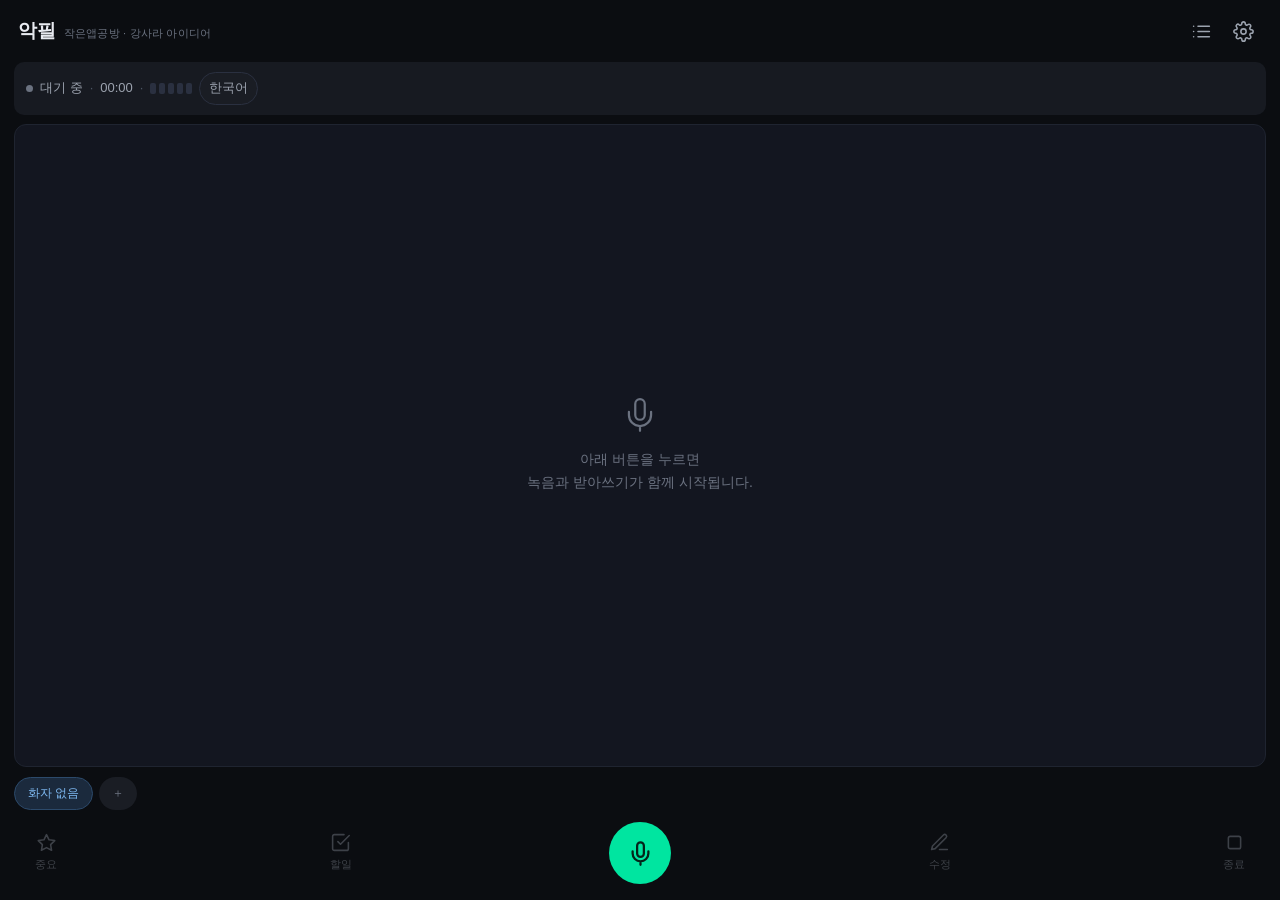
==== index.html @ cc072034 "문단 나누기 눈금을 실제 말버릇 크기로 — 0.5·1·1.5·2·3초, 기본 1초 눈금 자체가 잘못 잡혀 있었다. 2·3·5·8·15·30초였는데, 사람이 말하다가 3초를 쉬는 일" ====
<!DOCTYPE html>
<html lang="ko">
<head>
<meta charset="utf-8">
<meta name="viewport" content="width=device-width, initial-scale=1, viewport-fit=cover, maximum-scale=1, user-scalable=no">
<title>악필</title>
<meta name="description" content="말소리를 실시간으로 받아쓰는 회의록 앱">
<meta name="theme-color" content="#0B0D11">
<meta name="apple-mobile-web-app-capable" content="yes">
<meta name="apple-mobile-web-app-status-bar-style" content="black-translucent">
<meta name="apple-mobile-web-app-title" content="악필">
<link rel="manifest" href="manifest.json">
<link rel="apple-touch-icon" href="icons/icon-180.png">
<link rel="icon" sizes="32x32" href="icons/favicon-32.png">
<link rel="icon" sizes="192x192" href="icons/icon-192.png">
<link rel="stylesheet" href="styles.css">
</head>
<body>

<!-- ────────── 녹음 화면 ────────── -->
<section class="screen is-active" id="screen-rec">

  <header class="topbar">
    <div class="brand">
      <h1>악필</h1>
      <span class="maker">작은앱공방 · 강사라 아이디어</span>
    </div>
    <div class="topbar-actions">
      <button type="button" class="iconbtn" id="btn-list" aria-label="회의 목록">
        <svg viewBox="0 0 24 24" class="ic"><path d="M8 6h13M8 12h13M8 18h13M3 6h.01M3 12h.01M3 18h.01"/></svg>
      </button>
      <button type="button" class="iconbtn" id="btn-set" aria-label="설정">
        <svg viewBox="0 0 24 24" class="ic"><circle cx="12" cy="12" r="3"/><path d="M19.4 15a1.65 1.65 0 0 0 .33 1.82l.06.06a2 2 0 1 1-2.83 2.83l-.06-.06a1.65 1.65 0 0 0-1.82-.33 1.65 1.65 0 0 0-1 1.51V21a2 2 0 1 1-4 0v-.09A1.65 1.65 0 0 0 9 19.4a1.65 1.65 0 0 0-1.82.33l-.06.06a2 2 0 1 1-2.83-2.83l.06-.06a1.65 1.65 0 0 0 .33-1.82 1.65 1.65 0 0 0-1.51-1H3a2 2 0 1 1 0-4h.09A1.65 1.65 0 0 0 4.6 9a1.65 1.65 0 0 0-.33-1.82l-.06-.06a2 2 0 1 1 2.83-2.83l.06.06A1.65 1.65 0 0 0 9 4.6a1.65 1.65 0 0 0 1-1.51V3a2 2 0 1 1 4 0v.09a1.65 1.65 0 0 0 1 1.51 1.65 1.65 0 0 0 1.82-.33l.06-.06a2 2 0 1 1 2.83 2.83l-.06.06a1.65 1.65 0 0 0-.33 1.82V9a1.65 1.65 0 0 0 1.51 1H21a2 2 0 1 1 0 4h-.09a1.65 1.65 0 0 0-1.51 1z"/></svg>
      </button>
    </div>
  </header>

  <div class="statusbar" id="statusbar">
    <div class="status-left">
      <span class="dot" id="status-dot" aria-hidden="true"></span>
      <span class="status-text" id="status-text">대기 중</span>
      <span class="sep" aria-hidden="true">·</span>
      <span class="elapsed" id="elapsed">00:00</span>
      <span class="sep" aria-hidden="true">·</span>
      <span class="level" id="level" role="img" aria-label="마이크 입력 음량"
      ><i></i><i></i><i></i><i></i><i></i></span>
      <button type="button" class="langbtn" id="btn-lang"
              aria-label="받아쓰기 언어 바꾸기">한국어</button>
      <button type="button" class="langbtn" id="btn-hide" hidden
              aria-label="화면 숨기기">숨김</button>
    </div>
    <div class="status-right" id="wake-badge" hidden aria-label="화면 유지 중">
      <svg viewBox="0 0 24 24" class="ic-sm"><path d="M9 18h6M10 22h4M12 2a7 7 0 0 0-4 12.7V17h8v-2.3A7 7 0 0 0 12 2z"/></svg>
    </div>
  </div>

  <div class="transcript" id="transcript" role="log" aria-live="polite" aria-label="변환된 회의 내용">
    <div class="empty" id="empty-hint">
      <svg viewBox="0 0 24 24" class="ic-lg"><path d="M12 2a3 3 0 0 0-3 3v7a3 3 0 0 0 6 0V5a3 3 0 0 0-3-3z"/><path d="M19 10v2a7 7 0 0 1-14 0v-2M12 19v3"/></svg>
      <p>아래 버튼을 누르면<br>녹음과 받아쓰기가 함께 시작됩니다.</p>
    </div>
  </div>

  <div class="speakers" id="speakers">
    <button type="button" class="chip is-on" data-speaker="">화자 없음</button>
    <button type="button" class="chip chip-add" id="btn-add-speaker" aria-label="화자 추가">＋</button>
  </div>

  <nav class="controls" aria-label="녹음 조작">
    <button type="button" class="ctl" id="btn-mark" aria-label="중요 표시" disabled>
      <svg viewBox="0 0 24 24" class="ic"><path d="m12 3 2.9 5.9 6.5.9-4.7 4.6 1.1 6.5L12 17.8 6.2 20.9l1.1-6.5L2.6 9.8l6.5-.9L12 3z"/></svg>
      <span>중요</span>
    </button>
    <button type="button" class="ctl" id="btn-todo" aria-label="할일 표시" disabled>
      <svg viewBox="0 0 24 24" class="ic"><path d="M9 11l3 3L22 4"/><path d="M21 12v7a2 2 0 0 1-2 2H5a2 2 0 0 1-2-2V5a2 2 0 0 1 2-2h11"/></svg>
      <span>할일</span>
    </button>

    <button type="button" class="ctl-main" id="btn-main" aria-label="녹음 시작">
      <svg viewBox="0 0 24 24" class="ic-main" id="ic-main"><path d="M12 2a3 3 0 0 0-3 3v7a3 3 0 0 0 6 0V5a3 3 0 0 0-3-3z"/><path d="M19 10v2a7 7 0 0 1-14 0v-2M12 19v3"/></svg>
    </button>

    <button type="button" class="ctl" id="btn-edit" aria-label="문장 수정" disabled>
      <svg viewBox="0 0 24 24" class="ic"><path d="M12 20h9"/><path d="M16.5 3.5a2.1 2.1 0 0 1 3 3L7 19l-4 1 1-4 12.5-12.5z"/></svg>
      <span>수정</span>
    </button>
    <button type="button" class="ctl" id="btn-stop" aria-label="회의 종료" disabled>
      <svg viewBox="0 0 24 24" class="ic"><rect x="5" y="5" width="14" height="14" rx="2"/></svg>
      <span>종료</span>
    </button>
  </nav>
</section>

<!-- ────────── 정리 화면 ────────── -->
<section class="screen" id="screen-save">
  <header class="topbar">
    <button type="button" class="iconbtn" id="btn-save-back" aria-label="뒤로">
      <svg viewBox="0 0 24 24" class="ic"><path d="M19 12H5M12 19l-7-7 7-7"/></svg>
    </button>
    <div class="brand"><h1>회의 정리</h1></div>
    <div class="topbar-actions"></div>
  </header>

  <div class="form">
    <label class="field">
      <span>제목</span>
      <input type="text" id="in-title" placeholder="예: 3분기 예산 회의">
    </label>
    <label class="field">
      <span>참석자</span>
      <input type="text" id="in-people" placeholder="쉼표로 구분해서 입력">
    </label>
    <div class="meta-row" id="save-meta"></div>
    <audio id="player" controls preload="metadata" hidden></audio>
  </div>

  <div class="transcript transcript-review" id="review"></div>

  <nav class="controls controls-flat">
    <button type="button" class="btn btn-ghost" id="btn-copy">
      <svg viewBox="0 0 24 24" class="ic"><rect x="9" y="9" width="13" height="13" rx="2"/><path d="M5 15H4a2 2 0 0 1-2-2V4a2 2 0 0 1 2-2h9a2 2 0 0 1 2 2v1"/></svg>
      복사
    </button>
    <button type="button" class="btn btn-primary" id="btn-share">
      <svg viewBox="0 0 24 24" class="ic"><path d="M4 12v8a2 2 0 0 0 2 2h12a2 2 0 0 0 2-2v-8"/><path d="M16 6l-4-4-4 4M12 2v14"/></svg>
      공유
    </button>
  </nav>
</section>

<!-- ────────── 목록 화면 ────────── -->
<section class="screen" id="screen-list">
  <header class="topbar">
    <button type="button" class="iconbtn" id="btn-list-back" aria-label="뒤로">
      <svg viewBox="0 0 24 24" class="ic"><path d="M19 12H5M12 19l-7-7 7-7"/></svg>
    </button>
    <div class="brand"><h1>회의 목록</h1></div>
    <div class="topbar-actions"></div>
  </header>
  <div class="list" id="list"></div>
</section>

<!-- ────────── 설정 화면 ────────── -->
<section class="screen" id="screen-set">
  <header class="topbar">
    <button type="button" class="iconbtn" id="btn-set-back" aria-label="뒤로">
      <svg viewBox="0 0 24 24" class="ic"><path d="M19 12H5M12 19l-7-7 7-7"/></svg>
    </button>
    <div class="brand"><h1>설정</h1></div>
    <div class="topbar-actions"></div>
  </header>

  <div class="set-scroll">

    <section class="group">
      <h2>받아쓰기 엔진</h2>
      <p class="group-note">딥그램 키를 넣으면 <b>녹음과 받아쓰기가 동시에</b> 됩니다. 비워 두면 브라우저 받아쓰기로 동작하는데, 그때는 마이크를 두고 다투기 때문에 둘 중 하나만 됩니다.</p>
      <div class="row">
        <div class="row-txt">
          <p>딥그램 키</p>
          <small id="dgkey-state">확인 중…</small>
        </div>
      </div>
      <div class="dict-add">
        <input type="password" id="set-dgkey" placeholder="키를 붙여넣으세요"
               autocomplete="off" autocapitalize="off" spellcheck="false" aria-label="딥그램 API 키">
        <button type="button" class="dict-plus" id="dgkey-clear" aria-label="키 지우기">×</button>
      </div>
      <p class="group-note">키는 <b>이 폰에만</b> 저장됩니다. 저장소나 서버로 나가지 않습니다. console.deepgram.com 에서 발급합니다.</p>
    </section>

    <section class="group">
      <h2>녹음</h2>
      <div class="row">
        <div class="row-txt">
          <p>함께 녹음하기</p>
          <small>끄면 받아쓰기만 합니다. 아이폰에서 글이 안 올라오면 꺼 보세요.</small>
        </div>
        <button type="button" class="sw" id="set-record" role="switch" aria-checked="true" aria-label="함께 녹음하기"><i></i></button>
      </div>
    </section>

    <section class="group">
      <h2>받아쓰기</h2>
      <div class="row">
        <div class="row-txt">
          <p>문단 나누기</p>
          <small>같은 사람이라도 이만큼 말이 끊기면 새 문단으로 넘깁니다. 쉬지 않고 말하면 길이를 보고 알아서 끊습니다.</small>
        </div>
        <select id="set-gap" aria-label="문단 나누기 간격">
          <option value="0.5">0.5초</option>
          <option value="1">1초</option>
          <option value="1.5">1.5초</option>
          <option value="2">2초</option>
          <option value="3">3초</option>
        </select>
      </div>
      <div class="row">
        <div class="row-txt"><p>화자 칩 보이기</p><small>이름을 탭해 발언자를 붙이는 줄입니다.</small></div>
        <button type="button" class="sw" id="set-chips" role="switch" aria-checked="true" aria-label="화자 칩 보이기"><i></i></button>
      </div>
      <div class="row">
        <div class="row-txt"><p>글자 크기</p><small id="size-out">15px</small></div>
        <input type="range" id="set-size" min="13" max="21" step="1" value="15" aria-label="글자 크기">
      </div>
    </section>

    <section class="group">
      <h2>참석자</h2>
      <p class="group-note">회의 중 화자 칩으로 쓸 이름입니다. 이름을 탭해 발언자를 붙입니다.</p>
      <div class="taglist" id="people-list"></div>
      <div class="dict-add">
        <input type="text" id="person-name" placeholder="이름" aria-label="참석자 이름">
        <button type="button" class="dict-plus" id="person-add" aria-label="추가">＋</button>
      </div>
    </section>

    <section class="group">
      <h2>용어 사전</h2>
      <p class="group-note">회사 약어나 사람 이름처럼 잘못 듣기 쉬운 말을 미리 넣어 두세요. <b>바르게 적어 두면</b> 그 말을 먼저 알고 들어서 더 잘 알아듣습니다. 참석자 이름은 자동으로 함께 들어갑니다.
        <button type="button" class="link-btn" id="dict-open">등록된 말 0개</button></p>
      <div class="dict-add">
        <input type="text" id="dict-word" placeholder="예: 정산팀" aria-label="등록할 말"
               autocapitalize="off" spellcheck="false">
        <button type="button" class="dict-plus" id="dict-add" aria-label="추가">＋</button>
      </div>
    </section>

    <p class="foot">악필 · 작은앱공방</p>
  </div>
</section>

<!-- 공유 선택 시트 (녹음이 있을 때) -->
<!-- 숨김 화면. 회의 중 화면을 끄면 안드로이드가 마이크를 막아 녹음이 무음이
     된다(실측). 그래서 화면은 켜 두되 완전한 검정으로 덮는다. AMOLED 에서는
     검정이면 픽셀이 꺼져 빛도 안 새고 배터리도 덜 쓴다. -->
<div class="blackout" id="blackout" hidden role="button" tabindex="0"
     aria-label="숨김 화면. 화면을 누르면 돌아갑니다">
  <p class="blackout-hint" id="blackout-hint">화면을 누르면 돌아옵니다</p>
  <span class="blackout-warn" id="blackout-warn" hidden aria-label="소리가 안 들어옵니다"></span>
</div>

<!-- 등록한 말 목록. 설정 화면에 죽 늘어놓으면 길어지므로 눌렀을 때만 보여준다. -->
<div class="sheet-back" id="dict-sheet" hidden>
  <div class="sheet" role="dialog" aria-labelledby="dict-sheet-title">
    <p class="sheet-title" id="dict-sheet-title">등록된 말</p>
    <div class="taglist" id="dict"></div>
    <button type="button" class="sheet-cancel" id="dict-close">닫기</button>
  </div>
</div>

<!-- 마이크가 무음일 때 회의를 시작하기 전에 막아 세운다.
     블루투스 이어폰·시계가 마이크를 가져가면 녹음이 통째로 무음이 되는데,
     회의가 끝나고서야 알게 되면 되돌릴 방법이 없다. -->
<div class="sheet-back" id="mic-sheet" hidden>
  <div class="sheet" role="alertdialog" aria-labelledby="mic-sheet-title">
    <p class="sheet-title" id="mic-sheet-title">마이크에서 소리가 들어오지 않습니다</p>
    <p class="sheet-note">
      블루투스 이어폰이나 스마트워치가 마이크를 쓰고 있을 수 있습니다.<br>
      <b>설정 → 연결 → 블루투스</b> 에서 그 기기의 <b>통화 오디오</b>를 꺼 주세요.<br>
      음악이나 알림은 그대로 쓸 수 있습니다.
    </p>
    <button type="button" class="sheet-item" id="mic-retry">
      <svg viewBox="0 0 24 24" class="ic"><path d="M3 12a9 9 0 1 1 3 6.7"/><path d="M3 20v-5h5"/></svg>
      <span><b>다시 확인</b><small>통화 오디오를 끄고 눌러 주세요</small></span>
    </button>
    <button type="button" class="sheet-item" id="mic-anyway">
      <svg viewBox="0 0 24 24" class="ic"><path d="M12 2a3 3 0 0 0-3 3v7a3 3 0 0 0 6 0V5a3 3 0 0 0-3-3z"/><path d="M19 10v2a7 7 0 0 1-14 0v-2M12 19v3"/></svg>
      <span><b>그냥 시작</b><small>조용한 회의실이라 잘못 본 것일 수 있습니다</small></span>
    </button>
    <button type="button" class="sheet-cancel" id="mic-cancel">취소</button>
  </div>
</div>

<div class="sheet-back" id="share-sheet" hidden>
  <div class="sheet" role="dialog" aria-label="공유 방식 선택">
    <p class="sheet-title">무엇을 할까요?</p>
    <button type="button" class="sheet-item" id="share-text">
      <svg viewBox="0 0 24 24" class="ic"><path d="M4 6h16M4 12h16M4 18h10"/></svg>
      <span><b>회의록 텍스트</b><small>받아쓴 내용을 글로</small></span>
    </button>
    <button type="button" class="sheet-item" id="save-audio">
      <svg viewBox="0 0 24 24" class="ic"><path d="M21 15v4a2 2 0 0 1-2 2H5a2 2 0 0 1-2-2v-4"/><path d="M7 10l5 5 5-5M12 15V3"/></svg>
      <span><b>음성 파일 저장 (wav)</b><small>폰 다운로드 폴더에 파일로</small></span>
    </button>
    <button type="button" class="sheet-item" id="share-audio">
      <svg viewBox="0 0 24 24" class="ic"><path d="M4 12v8a2 2 0 0 0 2 2h12a2 2 0 0 0 2-2v-8"/><path d="M16 6l-4-4-4 4M12 2v14"/></svg>
      <span><b>음성 파일 보내기</b><small>카톡·메일로 원본(webm) 전송</small></span>
    </button>
    <button type="button" class="sheet-cancel" id="share-cancel">취소</button>
  </div>
</div>

<div class="toast" id="toast" role="status" aria-live="polite"></div>

<script src="app.js"></script>
</body>
</html>
---- styles.css ----
:root{
  --bg:#0B0D11;
  --surface:#131620;
  --surface-2:#171A21;
  --surface-3:#1A1D24;
  --line:#1F2430;
  --line-2:#2A3040;

  --text:#E8EAF0;
  --text-2:#9CA3AF;
  --text-3:#6B7280;

  --neon:#00E5A0;
  --neon-ink:#04241A;
  --rec:#FF3B6B;
  --blue:#7DB8F0;
  --blue-bg:#1B2A3D;
  --amber:#FFC85C;
  --amber-bg:#3A2B10;
  --violet:#B9A5F0;
  --violet-bg:#2A1F3D;

  --r:12px;
  --r-sm:10px;
  --safe-t:env(safe-area-inset-top,0px);
  --safe-b:env(safe-area-inset-bottom,0px);
}

*{box-sizing:border-box;-webkit-tap-highlight-color:transparent}
/* display 를 지정한 요소에도 hidden 이 먹게 한다 */
[hidden]{display:none !important}

html,body{height:100%}
body{
  margin:0;
  background:var(--bg);
  color:var(--text);
  font-family:-apple-system,BlinkMacSystemFont,"Apple SD Gothic Neo","Pretendard","Noto Sans KR","Malgun Gothic",sans-serif;
  font-size:15px;
  line-height:1.6;
  overscroll-behavior:none;
}

button{font:inherit;color:inherit;background:none;border:0;padding:0;cursor:pointer}
input{font:inherit}

/* ── 화면 전환 ── */
.screen{
  position:fixed;inset:0;
  display:none;
  flex-direction:column;
  padding:var(--safe-t) 14px calc(var(--safe-b) + 14px);
}
.screen.is-active{display:flex}

/* ── 상단 ── */
.topbar{
  display:flex;align-items:center;justify-content:space-between;
  gap:10px;padding:12px 4px 12px;flex:none;
}
.brand{display:flex;align-items:baseline;gap:8px;min-width:0}
.brand h1{margin:0;font-size:19px;font-weight:600;letter-spacing:-.01em}
.maker{font-size:11px;color:var(--text-3);letter-spacing:.02em}
.topbar-actions{display:flex;gap:4px;margin-left:auto}

.iconbtn{
  width:38px;height:38px;border-radius:var(--r-sm);
  display:grid;place-items:center;color:var(--text-2);
}
.iconbtn:active{background:var(--surface-2)}

.ic,.ic-sm,.ic-lg,.ic-main{
  fill:none;stroke:currentColor;stroke-width:1.8;
  stroke-linecap:round;stroke-linejoin:round;
}
.ic{width:21px;height:21px}
.ic-sm{width:14px;height:14px}
.ic-lg{width:38px;height:38px;stroke-width:1.4}
.ic-main{width:27px;height:27px;stroke-width:2}

/* ── 상태 바 ── */
.statusbar{
  flex:none;display:flex;align-items:center;justify-content:space-between;
  background:var(--surface-2);border-radius:var(--r-sm);
  padding:10px 12px;margin-bottom:9px;
}
.status-left{display:flex;align-items:center;gap:7px;font-size:13px}
.dot{
  width:7px;height:7px;border-radius:50%;
  background:var(--text-3);flex:none;transition:background .2s;
}
.status-text{color:var(--text-2);font-weight:500}
.sep{color:#4B5563}
.elapsed{color:var(--text-2);font-variant-numeric:tabular-nums;font-feature-settings:"tnum"}
.status-right{display:flex;align-items:center;gap:5px;font-size:12px;color:var(--neon)}

/* 딥그램 키 상태 — 붙여넣은 것이 제대로 된 것인지 그 자리에서 보이게 */
.dg-ok{color:var(--neon)}
.dg-warn{color:var(--amber)}
.dg-bad{color:var(--rec)}

/* 마이크 입력 음량 — 소리가 들어오고 있는지 그 자리에서 보이게.
   오른쪽 "화면 유지"와 부딪히지 않도록 40px 로 짧게 잡는다. */
/* 사각형 다섯 개. 대기 중에도 늘 보여서 자리가 흔들리지 않는다. */
.level{display:inline-flex;align-items:center;gap:3px;flex:none}
.level i{
  display:block;width:6px;height:11px;border-radius:2px;
  background:var(--line-2);transition:background .08s linear;
}
.level i.on{background:var(--neon)}
/* 3초 넘게 소리가 안 들어오면 다섯 개가 모두 빨갛게 깜빡인다 */
.level.is-silent i{background:var(--rec);animation:pulse 1s ease-in-out infinite}
@media (prefers-reduced-motion:reduce){.level.is-silent i{animation:none}}

/* 받아쓰기 언어. 회의 중에는 바꿀 수 없다 — 딥그램은 연결할 때 언어가 정해진다. */
.langbtn{
  font:600 11px/1 inherit;padding:5px 9px;flex:none;
  border:1px solid var(--line-2);border-radius:999px;
  background:var(--surface-3);color:var(--text-2);
}
.langbtn:disabled{opacity:.45}

/* 숨김 화면 — 완전한 검정. AMOLED 에서는 픽셀이 꺼진다. */
.blackout{
  position:fixed;inset:0;z-index:80;background:#000;
  display:flex;align-items:center;justify-content:center;
  -webkit-tap-highlight-color:transparent;
}
.blackout-hint{
  margin:0;color:#1A1A1A;font-size:13px;letter-spacing:.05em;
  transition:opacity 1s ease;
}
.blackout-hint.gone{opacity:0}
/* 소리가 안 들어올 때만 구석에 아주 흐리게 깜빡인다 */
.blackout-warn{
  position:absolute;right:14px;bottom:calc(var(--safe-b) + 14px);
  width:7px;height:7px;border-radius:50%;background:#5A0F1C;
  animation:pulse 1.4s ease-in-out infinite;
}
@media (prefers-reduced-motion:reduce){.blackout-warn{animation:none}}

/* 앱을 켤 때 마이크를 확인하며 잠깐 쓰는 색 */
.status-text.st-ok{color:var(--neon)}
.status-text.st-bad{color:var(--rec)}

body.is-rec .dot{background:var(--rec);animation:pulse 1.6s ease-in-out infinite}
body.is-rec .status-text{color:var(--rec)}
body.is-paused .dot{background:var(--amber)}
body.is-paused .status-text{color:var(--amber)}
@keyframes pulse{0%,100%{opacity:1}50%{opacity:.25}}
@media (prefers-reduced-motion:reduce){.dot{animation:none !important}}

/* ── 텍스트 창 ── */
.transcript{
  flex:1;min-height:0;overflow-y:auto;-webkit-overflow-scrolling:touch;
  background:var(--surface);border:1px solid var(--line);
  border-radius:var(--r);padding:14px 13px;
}
.transcript-review{margin-bottom:10px}

.empty{
  height:100%;display:flex;flex-direction:column;
  align-items:center;justify-content:center;gap:14px;
  color:var(--text-3);text-align:center;
}
.empty p{margin:0;font-size:14px;line-height:1.7}

.seg{margin:0 0 14px;scroll-margin-bottom:20px}
.seg:last-child{margin-bottom:0}
.seg-head{display:flex;align-items:center;gap:6px;margin-bottom:5px;flex-wrap:wrap}
.tag{
  font-size:11px;padding:2px 8px;border-radius:20px;
  background:var(--surface-3);color:var(--text-2);line-height:1.5;
}
.tag-speaker{background:var(--blue-bg);color:var(--blue)}
.tag-mark{background:var(--amber-bg);color:var(--amber)}
.tag-todo{background:var(--violet-bg);color:var(--violet)}
.tag-time{background:transparent;color:var(--text-3);padding:2px 0;font-variant-numeric:tabular-nums}
.seg-body{
  margin:0;font-size:var(--seg-size,15px);line-height:1.7;color:#C7CCD6;
  white-space:pre-wrap;word-break:break-word;
}
.seg.is-marked{border-left:2px solid var(--amber);padding-left:9px;border-radius:0}
.seg.is-todo{border-left:2px solid var(--violet);padding-left:9px;border-radius:0}
.seg-body[contenteditable="true"]{
  outline:none;background:var(--surface-2);border-radius:6px;
  padding:6px 8px;margin:-6px -8px;
}
/* 편집 중 빈 문단 안내. 인식 미리보기(#interim)는 비어도 아무것도 안 띄운다 */
.seg-body[contenteditable="true"]:empty::before{content:"(빈 문단)";color:var(--text-3)}

#interim{color:var(--text-3);font-style:italic}

/* ── 화자 칩 ── */
.speakers{
  flex:none;display:flex;gap:6px;overflow-x:auto;
  padding:10px 0 2px;scrollbar-width:none;
}
.speakers::-webkit-scrollbar{display:none}
.chip{
  flex:none;font-size:12px;padding:6px 13px;border-radius:20px;
  background:var(--surface-3);color:var(--text-2);
  border:1px solid transparent;white-space:nowrap;transition:.15s;
}
.chip.is-on{background:var(--blue-bg);color:var(--blue);border-color:#2C4A6B}
.chip:active{transform:scale(.96)}
.chip-add{color:var(--text-3);padding:6px 12px}

/* ── 하단 컨트롤 ── */
.controls{
  flex:none;display:flex;align-items:center;justify-content:space-between;
  padding:10px 6px 2px;gap:4px;
}
.ctl{
  display:flex;flex-direction:column;align-items:center;gap:3px;
  color:var(--text-2);font-size:11px;min-width:52px;padding:4px 0;
  border-radius:var(--r-sm);transition:color .15s,opacity .15s;
}
.ctl:disabled{opacity:.35}
.ctl:not(:disabled):active{color:var(--text)}

.ctl-main{
  width:62px;height:62px;border-radius:50%;flex:none;
  background:var(--neon);color:var(--neon-ink);
  display:grid;place-items:center;transition:.18s;
}
.ctl-main:active{transform:scale(.94)}
body.is-rec .ctl-main{background:var(--rec);color:#2A0710}

/* ── 정리·목록 화면 ── */
.form{flex:none;display:flex;flex-direction:column;gap:9px;margin-bottom:12px}
.field{display:flex;flex-direction:column;gap:5px}
.field>span{font-size:12px;color:var(--text-3);padding-left:2px}
.field input{
  background:var(--surface-2);border:1px solid var(--line);
  border-radius:var(--r-sm);padding:11px 12px;color:var(--text);
  font-size:15px;width:100%;
}
.field input:focus{outline:none;border-color:var(--neon)}
.field input::placeholder{color:#4B5563}
.meta-row{font-size:12px;color:var(--text-3);padding-left:2px}

/* 녹음 재생기. 기본 폭이 좁아 왼쪽으로 치우쳐 보이므로 화면 폭에 맞춘다. */
#player{display:block;width:100%;margin-top:10px}

.controls-flat{gap:8px;padding-top:12px}
.btn{
  flex:1;display:flex;align-items:center;justify-content:center;gap:7px;
  padding:14px;border-radius:var(--r-sm);font-size:15px;font-weight:500;
  transition:.15s;
}
.btn:active{transform:scale(.98)}
.btn-ghost{background:var(--surface-2);color:var(--text-2);border:1px solid var(--line)}
.btn-primary{background:var(--neon);color:var(--neon-ink)}
.btn .ic{width:18px;height:18px}

.list{flex:1;min-height:0;overflow-y:auto;display:flex;flex-direction:column;gap:8px;padding-bottom:8px}
.card{
  background:var(--surface);border:1px solid var(--line);
  border-radius:var(--r);padding:13px 14px;display:flex;
  align-items:flex-start;gap:10px;text-align:left;width:100%;
}
.card:active{background:var(--surface-2)}
.card-main{flex:1;min-width:0}
.card h3{margin:0 0 3px;font-size:15px;font-weight:500;
  overflow:hidden;text-overflow:ellipsis;white-space:nowrap}
.card p{margin:0;font-size:12px;color:var(--text-3);
  overflow:hidden;text-overflow:ellipsis;white-space:nowrap}
/* 참석자는 한 줄만. 많으면 끝을 … 로 자른다 (목록이 길어지면 훑기 어렵다) */
.card .who{margin:2px 0 0;font-size:12px;color:var(--text-2);
  overflow:hidden;text-overflow:ellipsis;white-space:nowrap}
.card-del{color:var(--text-3);padding:4px;flex:none}
.card-del .ic{width:17px;height:17px}

/* ── 설정 화면 ── */
.set-scroll{flex:1;min-height:0;overflow-y:auto;-webkit-overflow-scrolling:touch;padding-bottom:20px}
.group{
  background:var(--surface);border:1px solid var(--line);
  border-radius:var(--r);padding:4px 14px;margin-bottom:10px;
}
.group h2{
  margin:14px 0 4px;font-size:12px;font-weight:500;
  color:var(--neon);letter-spacing:.04em;
}
.group-note{margin:0 0 12px;font-size:12px;color:var(--text-3);line-height:1.6}

.row{
  display:flex;align-items:center;gap:14px;
  padding:13px 0;border-top:1px solid var(--line);
}
.group h2 + .row{border-top:0}
.row-txt{flex:1;min-width:0}
.row-txt p{margin:0;font-size:15px}
.row-txt small{display:block;margin-top:3px;font-size:12px;color:var(--text-3);line-height:1.5}

.sw{
  flex:none;width:48px;height:28px;border-radius:20px;
  background:var(--surface-3);border:1px solid var(--line-2);
  padding:2px;display:flex;transition:.18s;
}
.sw i{
  width:22px;height:22px;border-radius:50%;
  background:var(--text-3);transition:.18s;
}
.sw[aria-checked="true"]{background:var(--neon);border-color:var(--neon)}
.sw[aria-checked="true"] i{background:var(--neon-ink);transform:translateX(20px)}

.row select{
  flex:none;background:var(--surface-2);color:var(--text);
  border:1px solid var(--line);border-radius:var(--r-sm);
  padding:9px 10px;font-size:14px;
}
.row input[type="range"]{flex:none;width:130px;accent-color:var(--neon)}

.dict{display:flex;flex-direction:column;gap:6px;margin-bottom:10px}
.dict:empty{display:none}
.dict-item{
  display:flex;align-items:center;gap:9px;
  background:var(--surface-2);border-radius:var(--r-sm);padding:9px 11px;
}
.dict-item span{font-size:14px;min-width:0;overflow:hidden;text-overflow:ellipsis;white-space:nowrap}
.dict-item .word{color:var(--text);flex:1}
.dict-item .who{color:var(--text-3);flex:none;font-size:12px}   /* 참석자에서 온 것 */
.dict-item button{color:var(--text-3);flex:none;padding:2px}
.dict-item button .ic{width:16px;height:16px}

.dict-add{display:flex;align-items:center;gap:7px;padding-bottom:14px}
.dict-add input{
  flex:1;min-width:0;background:var(--surface-2);border:1px solid var(--line);
  border-radius:var(--r-sm);padding:10px;color:var(--text);font-size:14px;
}
.dict-add input:focus{outline:none;border-color:var(--neon)}
.dict-add input::placeholder{color:#4B5563}
.dict-add .arrow{color:var(--text-3);flex:none;font-size:14px}
.dict-plus{
  flex:none;width:38px;height:38px;border-radius:var(--r-sm);
  background:var(--surface-3);color:var(--neon);font-size:17px;
}
.dict-plus:active{transform:scale(.95)}

/* 설명 끝에 붙는 작은 글자 단추. 개수를 적어 두어야 같은 말을 또 넣지 않는다. */
.link-btn{
  display:inline;padding:0 0 0 3px;background:none;border:0;
  font-size:inherit;color:var(--neon);text-decoration:underline;
  text-underline-offset:2px;
}
.link-btn:active{opacity:.6}

/* 설정 안의 이름·말 목록. 한 줄에 하나씩 늘어놓으면 열 명만 넘어도 화면을 다 먹는다.
   칩으로 감싸서 촘촘하게 보여준다. */
.taglist{display:flex;flex-wrap:wrap;gap:6px;margin-bottom:12px}
.taglist:empty{display:none}
.tag{
  display:inline-flex;align-items:center;gap:4px;
  background:var(--surface-2);border:1px solid var(--line);
  border-radius:20px;padding:5px 7px 5px 11px;
  font-size:13px;color:var(--text);max-width:100%;
}
.tag span{overflow:hidden;text-overflow:ellipsis;white-space:nowrap}
.tag button{color:var(--text-3);flex:none;padding:0;display:flex;align-items:center}
.tag button .ic{width:14px;height:14px}
/* 참석자에서 자동으로 들어온 것 — 여기서는 못 지운다 */
.tag.is-auto{color:var(--text-3);padding-right:11px;background:transparent}
/* 시트 안에서는 목록이 길어질 수 있으니 스크롤 */
#dict-sheet .dict{max-height:46vh;overflow-y:auto}
#dict-sheet .dict:empty::after{
  content:'아직 등록한 말이 없습니다.';
  display:block;text-align:center;color:var(--text-3);font-size:13px;padding:18px 0;
}
#dict-sheet .dict:empty{display:block}

.foot{text-align:center;font-size:11px;color:#3C424F;margin:18px 0 4px}

/* ── 공유 선택 시트 ── */
.sheet-back{
  position:fixed;inset:0;z-index:60;
  background:rgba(0,0,0,.5);
  display:flex;align-items:flex-end;
  animation:fade .18s ease;
}
@keyframes fade{from{opacity:0}to{opacity:1}}
.sheet{
  width:100%;background:var(--surface-2);
  border-radius:18px 18px 0 0;
  padding:10px 14px calc(var(--safe-b) + 14px);
  animation:rise .22s cubic-bezier(.2,.8,.2,1);
}
@keyframes rise{from{transform:translateY(100%)}to{transform:translateY(0)}}
.sheet-title{
  margin:8px 4px 12px;font-size:13px;color:var(--text-3);text-align:center;
}
.sheet-note{
  margin:0 4px 12px;font-size:13px;line-height:1.6;color:var(--text-2);
}
.sheet-note b{color:var(--text);font-weight:600}
.sheet-item{
  width:100%;display:flex;align-items:center;gap:13px;
  padding:14px 12px;border-radius:var(--r-sm);
  color:var(--text);text-align:left;
}
.sheet-item:active{background:var(--surface-3)}
.sheet-item .ic{width:22px;height:22px;color:var(--neon);flex:none}
.sheet-item span{display:flex;flex-direction:column;min-width:0}
.sheet-item b{font-weight:500;font-size:15px}
.sheet-item small{font-size:12px;color:var(--text-3);margin-top:2px}
.sheet-cancel{
  width:100%;margin-top:6px;padding:14px;border-radius:var(--r-sm);
  color:var(--text-2);font-size:15px;background:var(--surface-3);
}
.sheet-cancel:active{opacity:.7}

/* ── 토스트 ── */
.toast{
  position:fixed;left:50%;bottom:calc(var(--safe-b) + 92px);
  transform:translate(-50%,14px);
  background:var(--surface-3);color:var(--text);
  border:1px solid var(--line-2);
  padding:10px 16px;border-radius:20px;font-size:13px;
  opacity:0;pointer-events:none;transition:.22s;
  max-width:calc(100vw - 40px);text-align:center;z-index:50;
}
.toast.is-on{opacity:1;transform:translate(-50%,0)}
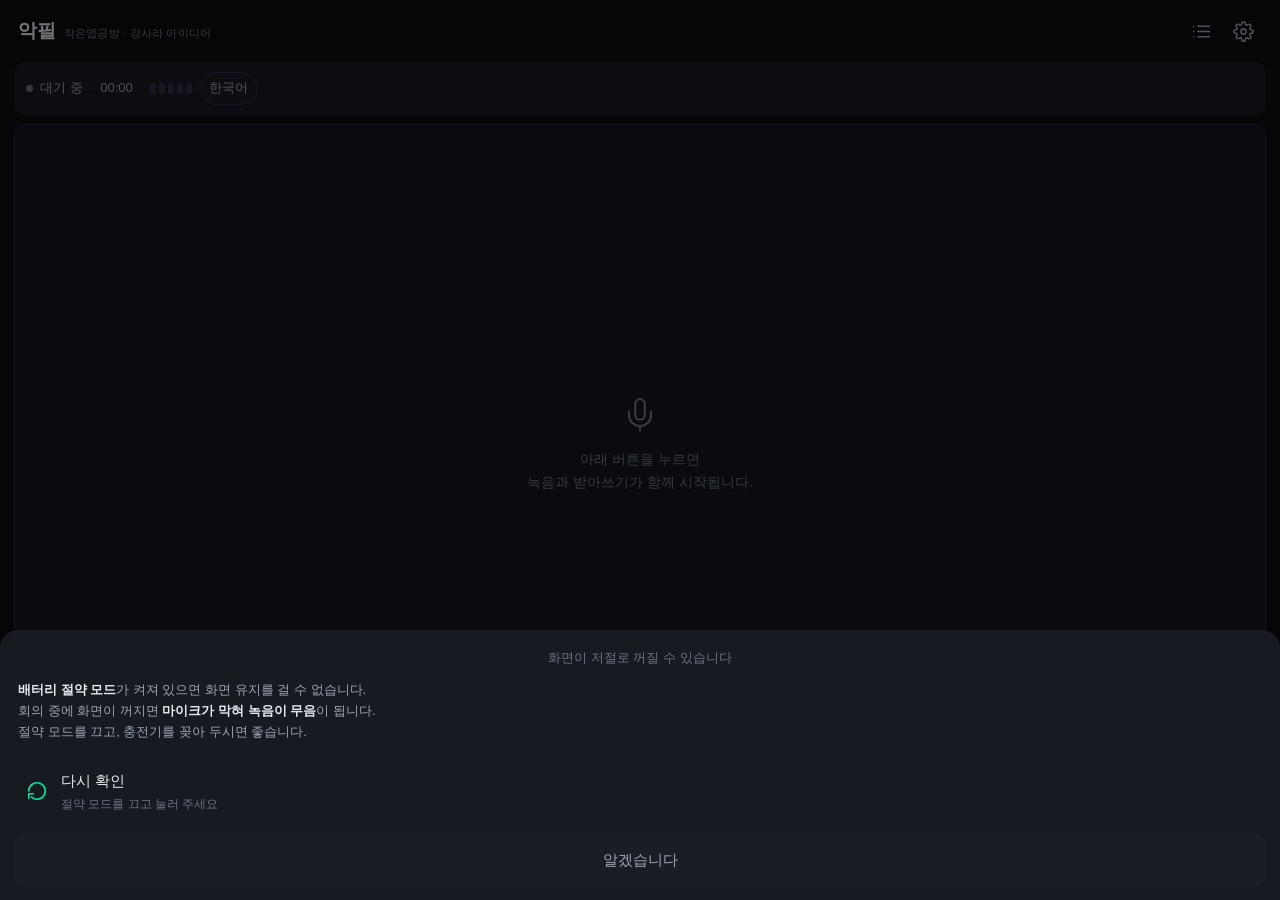
==== commit bdc8f9e6: "화면 유지를 걸지 못하면 앱을 켤 때 알려준다 숨김 화면은 Wake Lock 이 살아 있어야만 성립한다. 검은 화면은 화면을 끈 것이 아니라 켜둔 채 덮은 것이기 때문이다. 그런데" ====
--- a/index.html
+++ b/index.html
@@ -178,6 +178,18 @@
         </div>
         <button type="button" class="sw" id="set-record" role="switch" aria-checked="true" aria-label="함께 녹음하기"><i></i></button>
       </div>
+      <div class="row">
+        <div class="row-txt">
+          <p>목소리 키우기</p>
+          <small>멀리 앉은 사람이 잘 안 잡히면 올려 보세요. 큰 소리는 눌러 담아 찢어지지 않습니다. 켠 것과 끈 것을 번갈아 녹음해 비교해 보십시오.</small>
+        </div>
+        <select id="set-boost" aria-label="목소리 키우기">
+          <option value="off">끔</option>
+          <option value="low">약 (4배)</option>
+          <option value="mid">중 (10배)</option>
+          <option value="high">강 (20배)</option>
+        </select>
+      </div>
     </section>
 
     <section class="group">
@@ -188,11 +200,11 @@
           <small>같은 사람이라도 이만큼 말이 끊기면 새 문단으로 넘깁니다. 쉬지 않고 말하면 길이를 보고 알아서 끊습니다.</small>
         </div>
         <select id="set-gap" aria-label="문단 나누기 간격">
+          <option value="0.3">0.3초</option>
           <option value="0.5">0.5초</option>
-          <option value="1">1초</option>
-          <option value="1.5">1.5초</option>
+          <option value="0.8">0.8초</option>
+          <option value="1.2">1.2초</option>
           <option value="2">2초</option>
-          <option value="3">3초</option>
         </select>
       </div>
       <div class="row">
@@ -272,6 +284,23 @@
   </div>
 </div>
 
+<!-- 화면 유지를 걸지 못했을 때 (앱을 켤 때 한 번만 본다) -->
+<div class="sheet-back" id="wake-sheet" hidden>
+  <div class="sheet" role="alertdialog" aria-labelledby="wake-sheet-title">
+    <p class="sheet-title" id="wake-sheet-title">화면이 저절로 꺼질 수 있습니다</p>
+    <p class="sheet-note">
+      <b>배터리 절약 모드</b>가 켜져 있으면 화면 유지를 걸 수 없습니다.<br>
+      회의 중에 화면이 꺼지면 <b>마이크가 막혀 녹음이 무음</b>이 됩니다.<br>
+      절약 모드를 끄고, 충전기를 꽂아 두시면 좋습니다.
+    </p>
+    <button type="button" class="sheet-item" id="wake-retry">
+      <svg viewBox="0 0 24 24" class="ic"><path d="M3 12a9 9 0 1 1 3 6.7"/><path d="M3 20v-5h5"/></svg>
+      <span><b>다시 확인</b><small>절약 모드를 끄고 눌러 주세요</small></span>
+    </button>
+    <button type="button" class="sheet-cancel" id="wake-ok">알겠습니다</button>
+  </div>
+</div>
+
 <div class="sheet-back" id="share-sheet" hidden>
   <div class="sheet" role="dialog" aria-label="공유 방식 선택">
     <p class="sheet-title">무엇을 할까요?</p>
